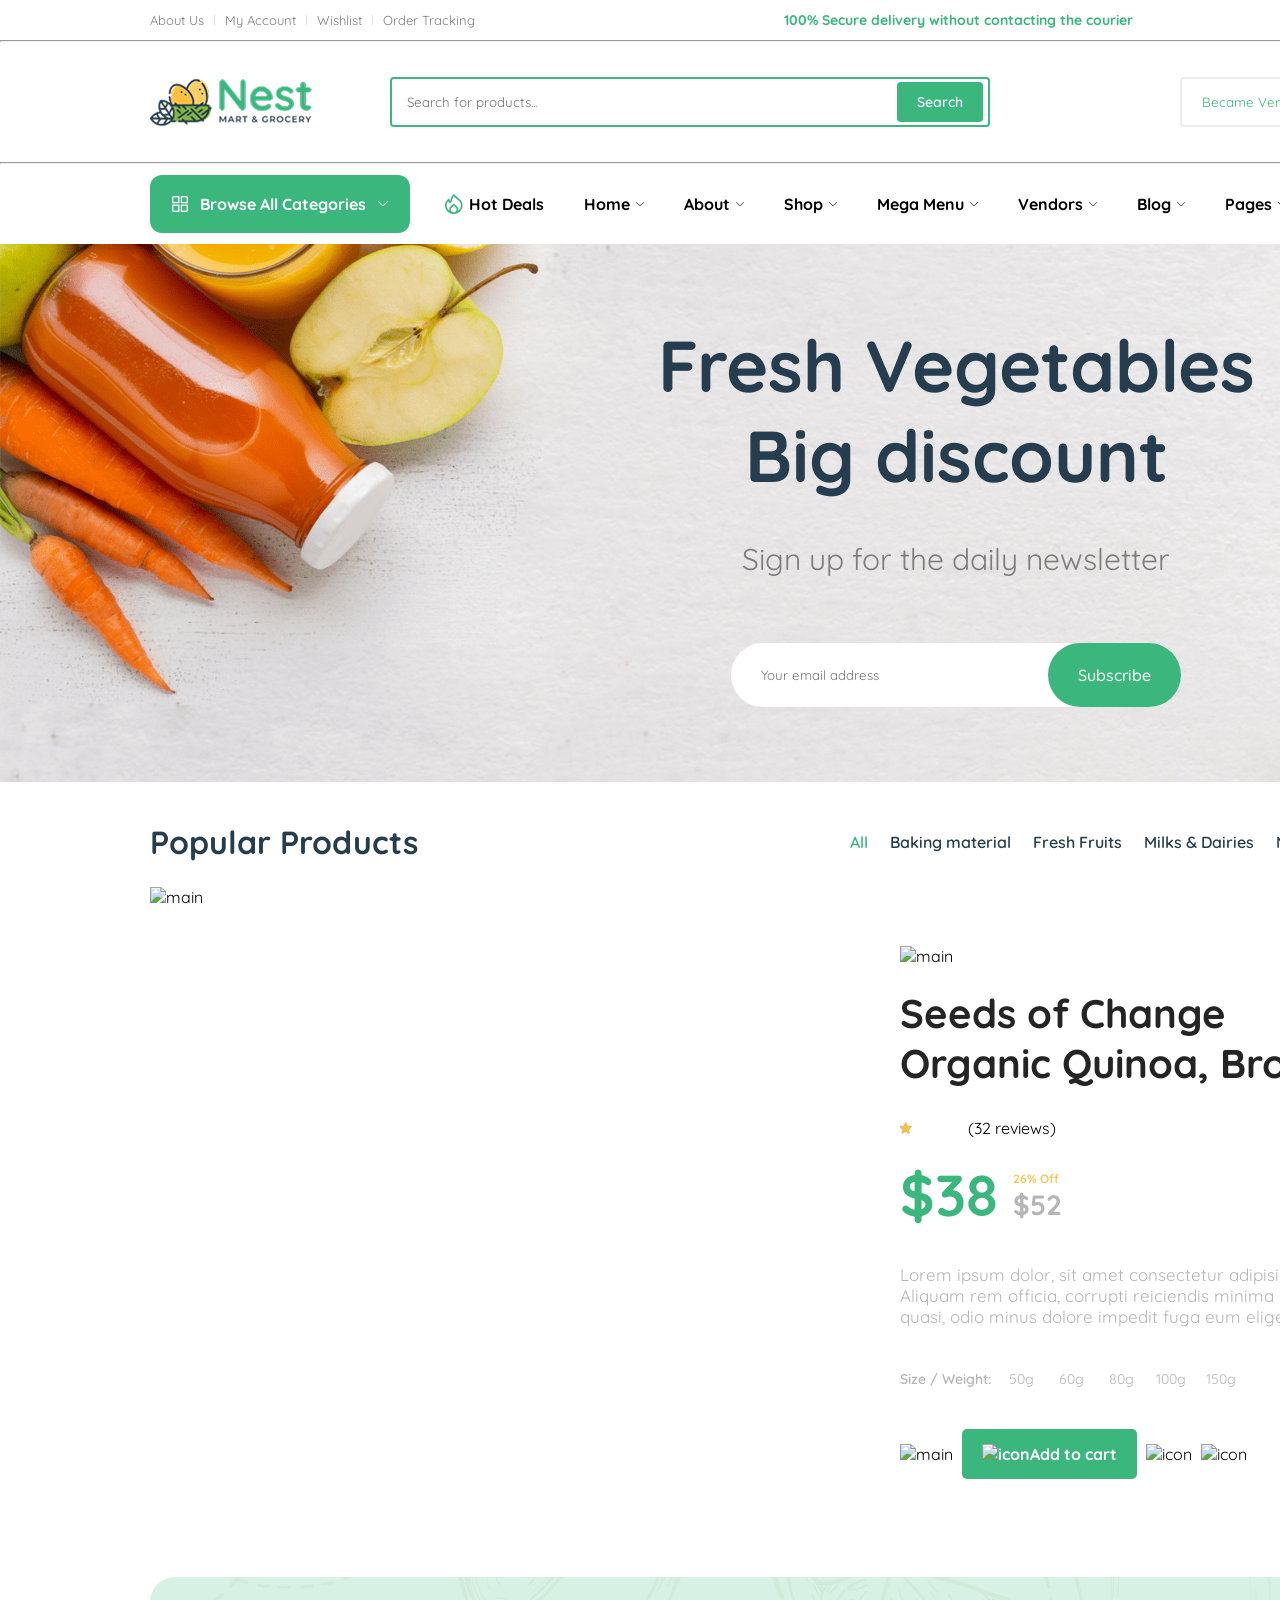
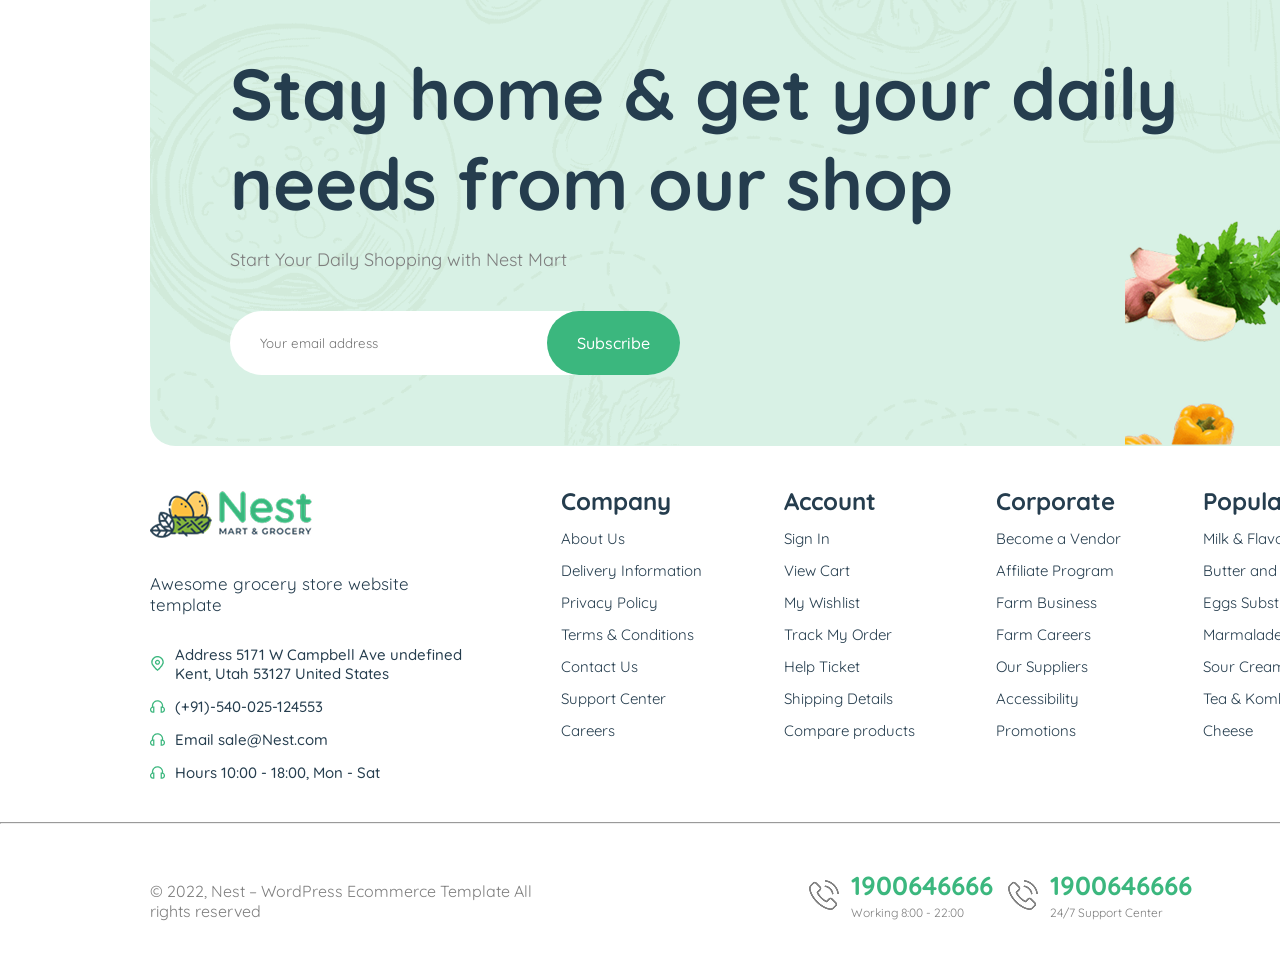
==== index2.html @ 97604863 "qwert" ====
<!DOCTYPE html>
<html lang="en">
<head>
    <meta charset="UTF-8">
    <meta name="viewport" content="width=device-width, initial-scale=1.0">
    <title>Nest mark & grocery</title>
    <link rel="stylesheet" href="style.css">
</head>
<body>
    <div class="container">
        <!-- sign -->
        <div class="sign">
            <ul class="sign__ul">
                <li class="sign__ul--li">About Us</li>

                <img src="image/Vertical Divider.png" alt="Vertical">

                <li class="sign__ul--li">My Account</li>

                <img src="image/Vertical Divider.png" alt="Vertical">

                <li class="sign__ul--li">Wishlist</li>

                <img src="image/Vertical Divider.png" alt="Vertical">

                <li class="sign__ul--li">Order Tracking</li>
            </ul>

            <p class="sign__paragrf">100% Secure delivery without contacting the courier</p>

            <ul class="sign__ul">
                <li class="sign__ul--li">Need help? Call Us: <span>+1800900122</span></li>

                <img src="image/Vertical Divider.png" alt="Vertical">

                <li class="sign__ul--li">English <img src="icon/Vector.png" alt="Vector"></li>

                <img src="image/Vertical Divider.png" alt="Vertical">
                
                <li class="sign__ul--li">INR <img src="icon/Vector.png" alt="Vector"></li>
            </ul>
        </div>

        <hr>

        <!-- header -->
        <header class="header">
            <div class="header__flex">
                <a href="index.html"><img src="image/Nest.png" alt="Nest"></a>

                <div class="header__flex--box">
                    <input id="input" type="text" placeholder="Search for products...">

                    <button class="header__flex--box--btn">Search</button>
                </div>
            </div>

            
            <div class="header__flex2">

                <button class="header__icon">Became Vendor <img src="icon/Vector (1).png" alt="Vector"></button>


                <ul class="header__flex2--ul">
                    <li class="header__flex2--ul--li"><img src="icon/Group.png" alt="icon">Compare</li>
                    
                    <li class="header__flex2--ul--li"><img src="icon/Group (1).png" alt="icon">Wishlist</li>

                    <li class="header__flex2--ul--li"><img src="icon/Group (2).png" alt="icon">Cart</li>

                    <li class="header__flex2--ul--li"><img src="icon/Group (3).png" alt="icon">Accounta</li>
                </ul>
            </div>

        </header>

        <hr>

        <!-- header2 -->
        <header class="header2">
            <div class="header2__box">
                <button class="header2__box--btn"><img src="icon/Vector (3).png" alt="icon">Browse All Categories <img src="icon/Vector (2).png" alt="icon"></button>

                <ul class="header2__box--ul"> 
                    <li class="header2__box--ul--li"><img src="icon/Vector (4).png" alt="icon">Hot Deals</li>
                    <li class="header2__box--ul--li">Home <img src="icon/Vector (5).png" alt="icon"></li>
                    <li class="header2__box--ul--li">About<img src="icon/Vector (5).png" alt="icon"></li>
                    <li class="header2__box--ul--li">Shop <img src="icon/Vector (5).png" alt="icon"></li>
                    <li class="header2__box--ul--li">Mega Menu <img src="icon/Vector (5).png" alt="icon"></li>
                    <li class="header2__box--ul--li">Vendors <img src="icon/Vector (5).png" alt="icon"></li>
                    <li class="header2__box--ul--li">Blog <img src="icon/Vector (5).png" alt="icon"></li>
                    <li class="header2__box--ul--li">Pages <img src="icon/Vector (5).png" alt="icon"></li>
                    <li class="header2__box--ul--li">Contact<img src="icon/Vector (5).png" alt="icon"></li>
                </ul>
            </div>

            <div class="header2__box2">
                <img src="icon/Vector (6).png" alt="icon">

                <div>
                    <h3 class="header2__box2--text">1900888123</h3>
                    <p class="header2__box2--paragrf">24/7 Support Center</p>
                </div>
            </div>
        </header>

        <!-- hero -->
        <div class="hero">
            <div class="hero2">
                <h1 class="hero2__text">Fresh Vegetables Big discount</h1>

                <p class="hero2__paragrf">Sign up for the daily newsletter</p>

                <div class="hero2__box">
                    <input id="input2" type="text" placeholder="Your email address">

                    <button class="hero2__box--btn">Subscribe</button>
                </div>
            </div>
        </div>

        <!-- main -->
        <div class="main">

            <div class="main1">

                <div class="main1__header">
                    <h4 class="main1__header--text">Popular Products</h4>

                    <ul class="main1__header--ul">
                        <li class="main1__header--li oll">All</li>
                        <li class="main1__header--li">Baking material</li>
                        <li class="main1__header--li">Fresh Fruits</li>
                        <li class="main1__header--li">Milks & Dairies</li>
                        <li class="main1__header--li">Meats</li>
                        <li class="main1__header--li">Vegetables</li>
                    </ul>
                </div>


                <!-- API -->
                <div class="main__API">
                    
                    <div class="main__API--box">
                        <img src="image/Main.png" class="images2" alt="main">

                        <div>
                            <img src="image/Main (1).png" alt="main">

                            <h3 class="main__box--text">Seeds of Change Organic Quinoa, Brown</h3>

                            <div class="flex7">
                                <img src="image/Main (3).png" alt="main"> 

                                <p class="main__API--box--p">(32 reviews)</p>
                            </div>
                            <div class="flex4">
                                <h2 class="flex4__h2">$38</h2>

                                <div>
                                    <span class="flex4__span">26% Off</span>

                                    <p class="flex4__p">$52</p>
                                </div>
                            </div>

                            <p class="main__box--paragrf">Lorem ipsum dolor, sit amet consectetur adipisicing elit. Aliquam rem officia, corrupti reiciendis minima nisi modi, quasi, odio minus dolore impedit fuga eum eligendi.</p>

                            <div class="flex5">
                                <p class="flex5__p">Size / Weight:</p>

                                <p class="flex5__p2">50g</p>

                                <p class="flex5__p2">60g</p>

                                <p class="flex5__p2">80g</p>

                                <p class="flex5__p2">100g</p>

                                <p class="flex5__p2">150g</p>
                            </div>

                            <div class="flex6">
                                <img src="image/Main (2).png" alt="main">

                                <button class="flex6__btn"><img src="image/Icon (10).png" alt="icon">Add to cart</button>

                                <img src="image/1308.png" alt="icon">

                                <img src="image/1309.png" alt="icon">
                            </div>
                        </div>
                    </div>
                </div>

            </div>

            <div class="main2">

                <div class="main2__box">
                    <h3 class="main2__box--text">Category</h3>

                    <img class="sa" src="icon/Horizontal Divider.png" alt="Horizontal">

                    <!-- 1 -->
                    <div class="main2__box--card">
                        <img src="icon/category-2.png.svg" alt="category-2">

                        <p class="main2__box--card--p">Baking material</p>

                        <img src="icon/Background (1).png" alt="Background">
                    </div>

                    <!-- 2 -->
                    <div class="main2__box--card">
                        <img src="icon/category-2.png.svg" alt="category-2">

                        <p class="main2__box--card--p">Bread and Juice</p>

                        <img src="icon/Background (1).png" alt="Background">
                    </div>


                    <!-- 3 -->
                    <div class="main2__box--card">
                        <img src="icon/category-2.png.svg" alt="category-2">

                        <p class="main2__box--card--p">Fresh Fruit</p>

                        <img src="icon/Background (1).png" alt="Background">
                    </div>


                    <!-- 4 -->
                    <div class="main2__box--card">
                        <img src="icon/category-2.png.svg" alt="category-2">

                        <p class="main2__box--card--p">Fresh Seafood</p>

                        <img src="icon/Background (1).png" alt="Background">
                    </div>


                    <!-- 5 -->
                    <div class="main2__box--card">
                        <img src="icon/category-2.png.svg" alt="category-2">

                        <p class="main2__box--card--p">Fresh Seafood</p>

                        <img src="icon/Background (1).png" alt="Background">
                    </div>
                </div>
            </div>
        </div>


        <!-- main3 -->
        <div class="main3">
            <div class="main3__box">

            <div>
                <h2 class="main3__h3">Stay home & get your daily needs from our shop</h2>

                <p class="main3__p">Start Your Daily Shopping with Nest Mart</p>

                <div class="hero2__box sdfg">
                    <input id="input22" type="text" placeholder="Your email address">

                    <button class="hero2__box--btn">Subscribe</button>
                </div>

            </div>

            <img class="images" src="image/alt (10).png" alt="alt">

            </div>
        </div>


        <!-- footer -->
        <footer class="footer">
            <!-- 1 -->
            <div>
                <img src="image/Nest.png" alt="Nest">

                <p class="footer__p">Awesome grocery store website template</p>

                <p class="footer__p2"><img src="icon/Icon (5).png" alt="icon"> Address 5171 W Campbell Ave undefined Kent, Utah 53127 United States</p>


                <p class="footer__p3"><img src="icon/Icon (6).png" alt="icon">(+91)-540-025-124553</p>

                <p class="footer__p3"><img src="icon/Icon (6).png" alt="icon">Email sale@Nest.com</p>

                <p class="footer__p3"><img src="icon/Icon (6).png" alt="icon">Hours 10:00 - 18:00, Mon - Sat</p>
            </div>

            <!-- 2 -->
            <ul>
                <li class="footer__li">Company</li>

                <li class="footer__lii">About Us</li>
                <li class="footer__lii">Delivery Information</li>
                <li class="footer__lii">Privacy Policy</li>
                <li class="footer__lii">Terms & Conditions</li>
                <li class="footer__lii">Contact Us</li>
                <li class="footer__lii">Support Center</li>
                <li class="footer__lii">Careers</li>
            </ul>

            <!-- 3 -->
            <ul>
                <li class="footer__li">Account</li>

                <li class="footer__lii">Sign In</li>
                <li class="footer__lii">View Cart</li>
                <li class="footer__lii">My Wishlist</li>
                <li class="footer__lii">Track My Order</li>
                <li class="footer__lii">Help Ticket</li>
                <li class="footer__lii">Shipping Details</li>
                <li class="footer__lii">Compare products</li>
            </ul>


            <!-- 4 -->
            <ul>
                <li class="footer__li">Corporate</li>

                <li class="footer__lii">Become a Vendor</li>
                <li class="footer__lii">Affiliate Program</li>
                <li class="footer__lii">Farm Business</li>
                <li class="footer__lii">Farm Careers</li>
                <li class="footer__lii">Our Suppliers</li>
                <li class="footer__lii">Accessibility</li>
                <li class="footer__lii">Promotions</li>
            </ul>


            <!-- 5 -->
            <ul>
                <li class="footer__li">Popular</li>

                <li class="footer__lii">Milk & Flavoured Milk</li>
                <li class="footer__lii">Butter and Margarine</li>
                <li class="footer__lii">Eggs Substitutes</li>
                <li class="footer__lii">Marmalades</li>
                <li class="footer__lii">Sour Cream and Dips</li>
                <li class="footer__lii">Tea & Kombucha</li>
                <li class="footer__lii">Cheese</li>
            </ul>

            <!-- 6 -->
            <div>
                <h4 class="footer__li">Install App</h4>

                <p class="footer__p4">From App Store or Google Play</p>

                <img src="icon/Container (3).png" alt="icon">

                <p class="footer__p5">Secured Payment Gateways</p>

                <img src="icon/img.png" alt="icon">

            </div>
        </footer>

        <hr>

        
        <div class="footer2">
            <p class="footer2__p">© 2022, Nest – WordPress Ecommerce Template All rights reserved</p>

            <div class="flex4">
                <!-- 1 -->
            <div class="flex3">
                <img src="icon/icon (9).png" alt="icon">
                
                <div>
                    <h4 class="footer2__text">1900646666</h4>

                    <p class="footer2__p2">Working 8:00 - 22:00</p>
                </div>
            </div>

            <!-- 2 -->
            <div class="flex3">
                <img src="icon/icon (9).png" alt="icon">
                
                <div>
                    <h4 class="footer2__text">1900646666</h4>

                    <p class="footer2__p2">24/7 Support Center</p>
                </div>
            </div>
            </div>

            <div>
                <p class="footer2__p3">Follow Us <img src="icon/47.png" alt="icon"><img src="icon/48.png" alt="icon"><img src="icon/49.png" alt="icon"><img src="icon/50.png" alt="icon"></p>
                <p class="footer2__p4">Up to 15% discount on your first subscribe</p>
            </div>
        </div>
    </div>
    <script src="js/index.js"></script>
</body>
</html>
---- style.css ----
/* Quicksand */
@import url('https://fonts.googleapis.com/css2?family=Quicksand:wght@300..700&display=swap');

*{
    padding: 0;
    margin: 0;
    box-sizing: border-box;
    text-decoration: none;
    list-style: none;
    font-family: "Quicksand", sans-serif;
}

.container{
    width: 1912px;
    max-width: 1912px;
    margin: auto;
}



/* sign */
.sign{
    height: 40px;
    display: flex;
    align-items: center;
    justify-content: space-between;
    padding: 0 150px;
}

.sign__ul{
    display: flex;
    align-items: center;
    gap: 10px;
}

.sign__ul--li{
    font-size: 13px;
    font-weight: 400;
    color: #7E7E7E;
    gap: 4px;
}

.sign__paragrf{
    color: #3BB77E;
    font-size: 14px;
    font-weight: 700;
}

.sign__ul--li span{
    color: #3BB77E;
}

/* header */
.header{
    height: 120px;
    display: flex;
    align-items: center;
    justify-content: space-between;
    padding: 0 150px;
}

.header__flex{
    display: flex;
    align-items: center;
    gap: 70px;
}

.header__flex--box{
    width: 600px;
    height: 50px;
    border-radius: 4px;
    background: none;
    border: 2px solid #3BB77E;
    display: flex;
    align-items: center;
    justify-content: space-between;
    padding: 5px;
    gap: 30px;
}

#input{
    width: auto;
    background: none;
    border: none;
    flex: 1;
    height: 35px;
    margin-left: 10px;
}

.header__flex--box--btn{
    padding: 11px 20px;
    background: #3BB77E;
    border: none;
    border-radius: 4px;
    color: aliceblue;
    font-size: 14px;
    font-weight: 600;
}

.header__flex2{
    display: flex;
    align-items: center;
    justify-content: space-between;
    gap: 30px;
}

.header__icon{
    padding: 15px 20px;
    background: none;
    border: 12px;
    border: 2px solid #ECECEC;
    display: flex;
    align-items: center;
    gap: 5px;
    border-radius: 4px;
    color: #3BB77E;
}

.header__icon:hover{
    box-shadow: 0 1px 8px #7e7e7e28;
    transform: scale(1.02);
}

.header__flex2--ul{
    display: flex;
    align-items: center;
    gap: 20px;
}

.header__flex2--ul--li{
    display: flex;
    align-items: center;
    gap: 5px;
    color: #7E7E7E;
    font-size: 15px;
    font-weight: 400;
}


/* heder2 */
.header2{
    padding: 0 150px;
    height: 80px;
    display: flex;
    align-items: center;
    justify-content: space-between;
}

.header2__box{
    display: flex;
    align-items: center;
    justify-content: space-between;
    gap: 35px;
}

.header2__box--btn{
    padding: 19px 22px;
    background-color: #3BB77E;
    border: none;
    border-radius: 12px;
    color: #fff;
    font-size: 16px;
    font-weight: 700;
    display: flex;
    align-items: center;
    gap: 12px;
}

.header2__box--ul{
    display: flex;
    align-items: center;
    gap: 40px;
}

.header2__box--ul--li{
    font-size: 16px;
    font-weight: 700;
    display: flex;
    align-items: center;
    gap: 6px;
}


.header2__box2{
    display: flex;
    align-items: center;
    gap: 10px;
}

.header2__box2--text{
    font-size: 26px;
    color: #3BB77E;
    font-weight: 700;
}

.header2__box2--paragrf{
    font-size: 12px;
    font-weight: 400;
    color: #7E7E7E;
}


/* hero */
.hero{
    width: 100%;
    height: 538px;
    background-image: url("image/996711b7439c5fa7fdc10fc886c447ab267a5fc1.png");
    background-repeat: no-repeat;
    background-position: center;
    background-size: cover;
    display: flex;
    align-items: center;
    justify-content: center;
    margin-bottom: 40px;
}

.hero2{
    text-align: center;
}

.hero2__text{
    width: 700px;
    font-size: 72px;
    font-weight: 700;
    color: #253D4E;
}

.hero2__paragrf{
        margin-top: 40px;
        margin-bottom: 65px;
        font-size: 30px;
        font-weight: 400;
        color: #7E7E7E;
}



.hero2__box{
    width: 450px;
    height: 64px;
    border-radius: 500px;
    background-color: #fff;
    padding: 0 0 0 30px;
    display: flex;
    align-items: center;
    justify-content: space-between;
    margin: auto;
}

#input2{
    outline: none;
    background: none;
    border: none;
    width: 290px;
    height: 30px;
}

.hero2__box--btn{
    padding: 22px 30px;
    background-color: #3BB77E;
    font-size: 16px;
    font-weight: 500;
    color: #fff;
    border: none;
    border-radius: 500px;
}



/* main */
.main{
    display: flex;
    justify-content: space-between;
    padding: 0 150px;
    margin-bottom: 40px;
    gap: 50px;
}

.main1__header{
    width: 1280px;
    display: flex;
    align-items: center;
    justify-content: space-between;
    margin-bottom: 25px;
}

.main1__header--text{
    font-size: 32px;
    font-weight: 700;
    color: #253D4E;
}

.main1__header--ul{
    display: flex;
    align-items: center;
    gap: 22px;
}


.main1__header--li{
    font-size: 16px;
    font-weight: 600;
    color: #253D4E;
}


.main1__header--li:first-child{
    font-size: 16px;
    font-weight: 600;
    color: #3BB77E;
}


/* main2 */
.main2__box{
    width: 302px;
    height: auto;
    border: 2px solid #e2e2e2;
    box-shadow: 0 3px 17px #e4e4e4;
    padding: 31px;
    border-radius: 15px;
}

.main2__box--text{
    font-size: 24px;
    font-weight: 700;
    color: #253D4E;
    margin-bottom: 20px;
}


.sa{
    margin-bottom: 20px;
}

.main2__box--card{
    width: 240px;
    height: 50px;
    border-radius: 5px;
    border: 1px solid #F2F3F4;
    padding: 10px ;
    display: flex;
    align-items: center;
    justify-content: space-between;
    margin-top: 10px;
}

.main2__box--card--p{
    font-size: 15px;
    font-weight: 500;
    color: #253D4E;
}



/* carzinka */
.carzinka{
    padding: 0 150px;
    margin-bottom: 30px;
}

.carzinka__header{
    display: flex;
    align-items: center;
    justify-content: space-between;
    margin-bottom: 30px;
}

.flex{
    display: flex;
    align-items: center;
    gap: 25px;
}

.carzinka__header--h3{
    font-size: 32px;
    font-weight: 700;
    color: #253D4E;
}

.carzinka__header--p{
    color: #3BB77E;
    font-size: 16px;
    font-weight: 400;
    display: flex;
    align-items: center;
    margin-top: 7px;
    gap: 5px;
}





.carzinka__card{
    display: flex;
    align-items: center;
    justify-content: space-between;
}


.carzinka__box{
    padding: 40px;
    width: 182px;
    height: 235px;
    border-radius: 10px;
    background-color: #F4F6FA;
    text-align: center;
    display: block;
    justify-content: center;
}


.carzinka__box--text{
    width: 73px;
    margin: auto;
    font-size: 16px;
    font-weight: 700;
    color: #253D4E;
    margin-top: 20px;
    margin-bottom: 14px;
}


.carzinka__box--p{
    font-size: 16px;
    font-weight: 400;
    color: #7E7E7E;
}









/* product */

.product{
    display: flex;
    align-items: center;
    justify-content: space-between;
    padding: 0 150px;
    margin-bottom: 30px;
    margin-top: 45px;
}

.product__box{
    width: 516.6300048828125px;
    height: 302.7200012207031px;
    background-image: url(image/alt.png);
    background-position: center;
    background-repeat: no-repeat;
    background-size: cover;
    padding: 77px 50px;
}


.wq{
    background-image: url(icon/alt\ \(2\).png);
}

.wq2{
    background-image: url(icon/alt\ \(1\).png);
}

.sd{
    width: 244.4499969482422px;
    color: #253D4E;
    font-size: 24px;
    font-weight: 700;
    margin-bottom: 30px;
}

.qw{
    width: 244.4499969482422px;
    color: #253D4E;
    font-size: 24px;
    font-weight: 700;
    margin-bottom: 60px;
}

.product__box--btn{
    padding: 10px 13px;
    border-radius: 4px;
    border: none;
    color: #fff;
    font-size: 12px;
    font-weight: 700;
    color: #fff;
    background-color: #3BB77E;
    display: flex;
    align-items: center;
    gap: 9px;
}









/* product2 */
.product2{
    padding: 0 150px;
    margin-bottom: 40px;
    display: flex;
    align-items: center;
    justify-content: space-between;
}


.product2__box--text{
    font-size: 24px;
    font-weight: 700;
    color: #253D4E;
    margin-bottom: 15px;
}

.carzinka__cards{
    display: flex;
    align-items: center;
    gap: 15px;
    margin-top: 30px;
}

.carzinka__card--h3{
    width: 190px;
    font-size: 16px;
    font-weight: 700;
    color: #253D4E;
    margin-bottom: 10px;
}

.flex2{
    display: flex;
    align-items: center;
    gap: 4px;
    margin-top: 10px;
}

.flex2__paragrf{
    font-size: 18px;
    font-weight: 700;
    color: #3BB77E;
}

.flex2__span{
    font-size: 14px;
    font-weight: 700;
    color: #7E7E7E;
}



/* main3 */
.main3{
    padding: 0 150px;
    margin-bottom: 40px;
}

.main3__box{
    width: 100%;
    height: 469px;
    background-image: url(image/bd925a42b9f543ed79db19d2abeed5808dc612f9.png);
    background-repeat: no-repeat;
    background-size: cover;
    padding: 85px 80px;
    display: flex;
    align-items: center;
    justify-content: space-between;
    position: relative;
    border-radius: 25px;
}


.sdfg{
    margin: 0;
}

.main3__h3{
    width: 1100px;
    font-size: 72px;
    font-weight: 700;
    color: #253D4E;
    margin-bottom: 20px;
}

.main3__p{
    margin-bottom: 40px;
    font-size: 18px;
    font-weight: 400;
    color: #7E7E7E;
}


#input22{
    outline: none;
    background: none;
    border: none;
    width: 290px;
    height: 30px;
}

.images{
    position: absolute;
    margin-left: 895px;
    margin-top: 120px;
    border-radius: 0 0 25px 0 ;
}


/* cards */
.cards{
    display: grid;
    grid-template-columns: repeat(5,auto);
    justify-content: space-between;
    margin-bottom: 40px;
    padding: 0 150px;
}

.cards__card{
    width: 302px;
    height: 100px;
    border-radius: 10px;
    background-color: #F4F6FA;
    display: flex;
    align-items: center;
    justify-content: center;
    gap: 30px;
}

.cards__card--p{
    font-size:16px ;
    font-weight: 600;
    color: #242424;
}

.cards__card--p2{
    font-size: 16px;
    font-weight: 400;
    color: #ADADAD;
    margin-top: 4px;
}


/* footer */
.footer{
    display: grid;
    padding: 0 150px;
    grid-template-columns: repeat(6,auto);
    justify-content: space-between;
    margin-bottom: 40px;
}

.footer__p{
    width: 268px;
    font-size: 17px;
    font-weight: 400;
    color: #253D4E;
    margin-top: 30px;
    margin-bottom: 30px;
}

.footer__p2{
    width: 330px;
    display: flex;
    align-items: center;
    gap: 10px;
    font-size: 15px;
    font-weight: 500;
    color: #253D4E;
}


.footer__p3{
    font-size: 15px;
    font-weight: 500;
    color: #253D4E;
    display: flex;
    align-items: center;
    gap: 10px;
    margin-top: 14px;
}


.footer__li{
    font-size: 24px;
    font-weight: 700;
    color: #253D4E;
    margin-bottom: 6px;
}


.footer__lii{
    font-size: 15px;
    font-weight: 400;
    color: #253D4E;
    margin-top: 13px;
}


.footer__p4{
    margin-top: 13px;
    margin-bottom: 30px;
    font-size: 16px;
    font-weight: 400;
    color: #7E7E7E;
}

.footer__p5{
    margin-top: 35px;
    margin-bottom: 20px;
    font-size: 16px;
    font-weight: 500;
    color: #253D4E;
}







/* footer2 */
.footer2{
    padding: 0 150px;
    margin-top: 25px;
    display: grid;
    grid-template-columns: repeat(3,auto);
    justify-content: space-between;
    align-items: center;
    margin-bottom: 25px;
}

.footer2__p{
    width: 400px;
    font-size: 16px;
    font-weight: 400;
    color: #7E7E7E;
}

.flex4{
    display: flex;
    align-items: center;
    gap: 55px;
}

.flex3{
    display: flex;
    align-items: center;
    gap: 12px;
}

.footer2__text{
    font-size: 26px;
    font-weight: 700;
    color: #3BB77E;
    margin-bottom: 3px;
}


.footer2__p2{
    font-size: 12px;
    font-weight: 400;
    color: #7E7E7E;
}


.footer2__p3{
    display: flex;
    align-items: center;
    margin-left: 80px;
    gap: 6px;
    font-size: 16px;
    font-weight: 700;
    color: #253D4E;
}

.footer2__p4{
    margin-top: 5px;
    font-size: 16px;
    font-weight: 400;
    color: #7E7E7E;
}




/* index2.html */


/* main__API--box */
.main__API--box{
    display: flex;
    align-items: center;
    gap: 50px;
}

.main__box--text{
    width: 484px;
    font-size: 40px;
    font-weight: 700;
    color: #242424;
    margin-top: 22px;
    margin-bottom: 30px;
}

.flex4{
    display: flex;
    align-items: center;
    gap: 15px;
    margin-bottom: 33px;
    margin-top: 20px;
}

.flex7{
    display: flex;
    align-items: center;
    gap: 8px;
}

.flex4__h2{
    font-size: 58px;
    font-weight: 700;
    color: #3BB77E;
}

.flex4__span{
    font-size: 12px;
    font-weight: 600;
    color: #FDC040;
    margin-bottom: 8px;
}


.flex4__p{
    color: #B6B6B6;
    font-size: 28px;
    font-weight: 700;
}

.main__box--paragrf{
    width: 496px;
    font-size: 17px;
    font-weight: 400;
    color: #B6B6B6;
}

.flex5{
    display: flex;
    align-items: center;
    gap: 10px;
    margin-top: 36px ;
    margin-bottom: 34px;
}


.flex5__p{
    font-size: 14px;
    font-weight: 600;
    color: #B6B6B6;
}

.flex5__p2{
    width: 40px;
    height: 32px;
    display: flex;
    align-items: center;
    justify-content: center;
    color: #B6B6B6;
    font-size: 14px;
    font-weight: 400;
}

.flex5__p2:hover{
    width: 40px;
    height: 32px;
    border-radius: 5px;
    color: #fff;
    background-color: #3BB77E;
    display: flex;
    align-items: center;
    justify-content: center;

}

.flex6{
    display: flex;
    align-items: center;
    gap: 9px;
}

.flex6__btn{
    padding: 15px 20px;
    border: none;
    border-radius: 5px;
    background-color: #3BB77E;
    color: #fff;
    font-size: 16px;
    font-weight: 700;
}

.images2{
    width: 700px;
    height: 650px;
}
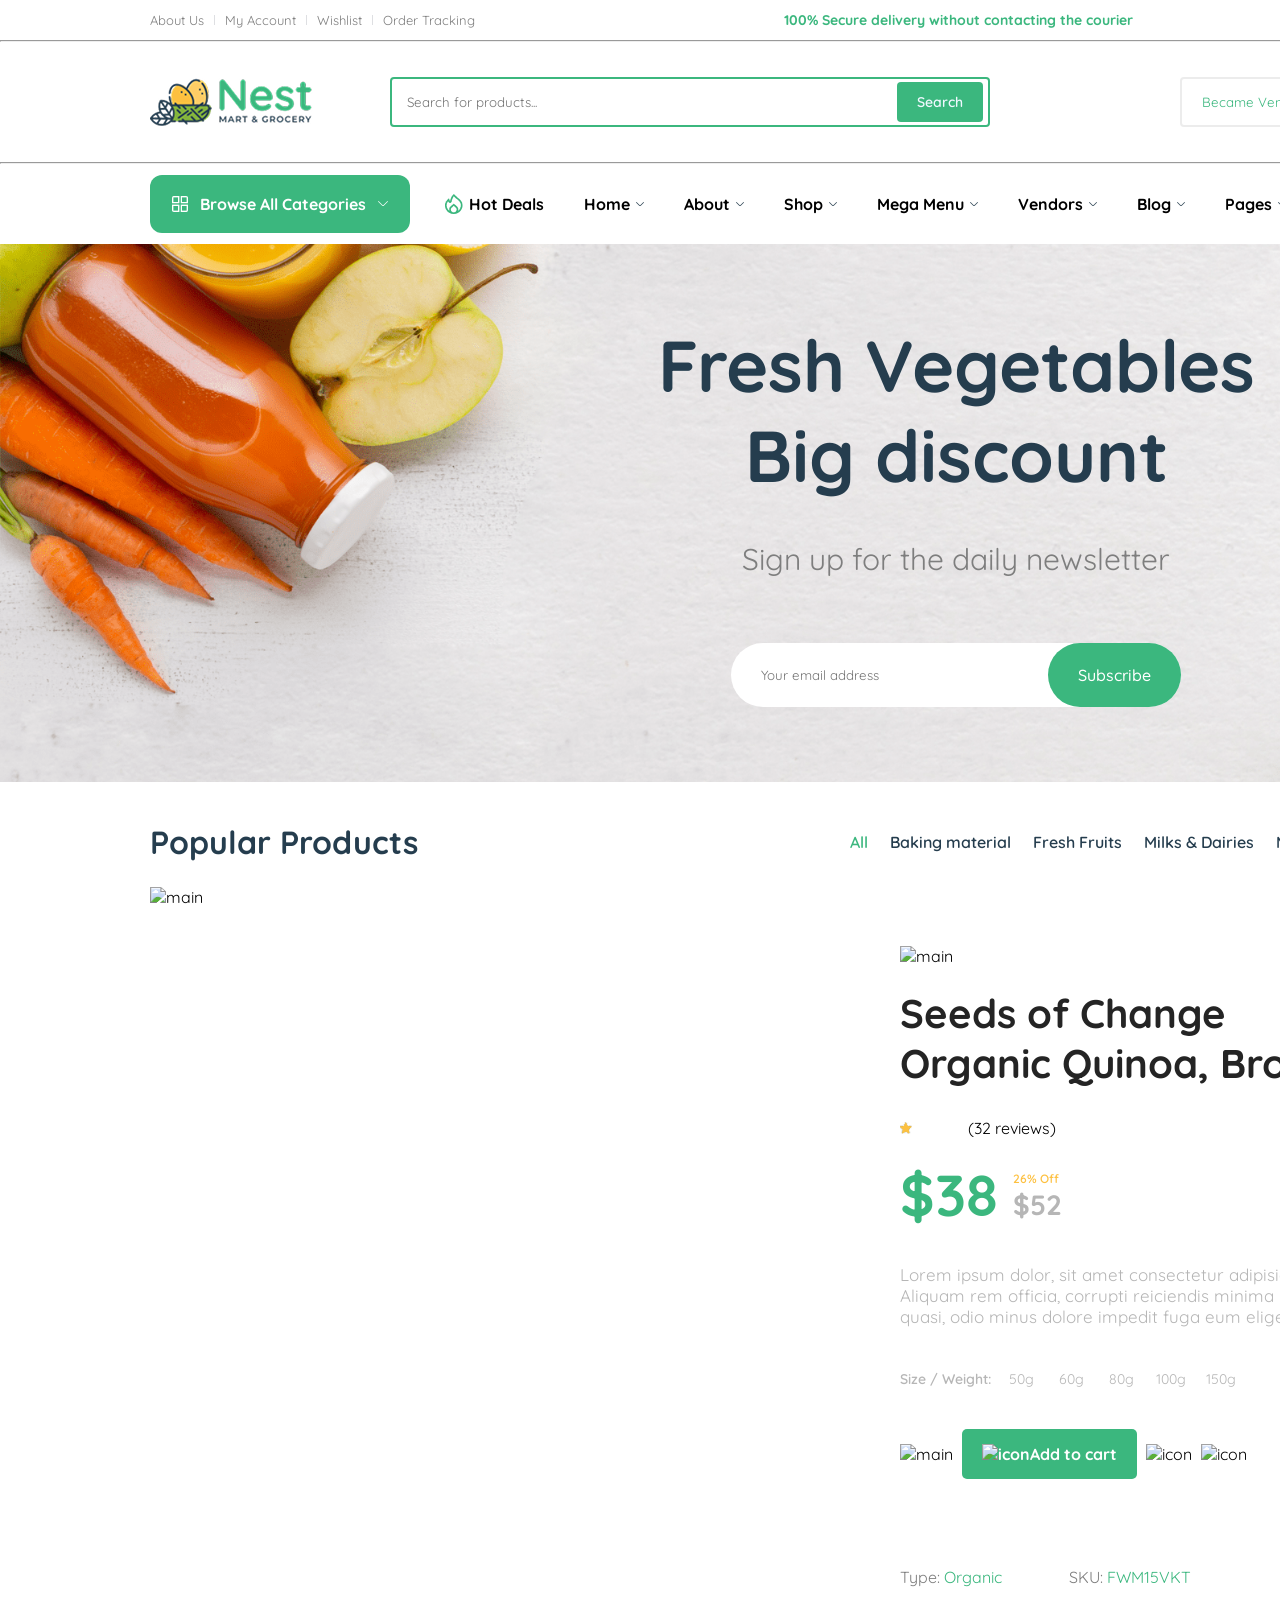
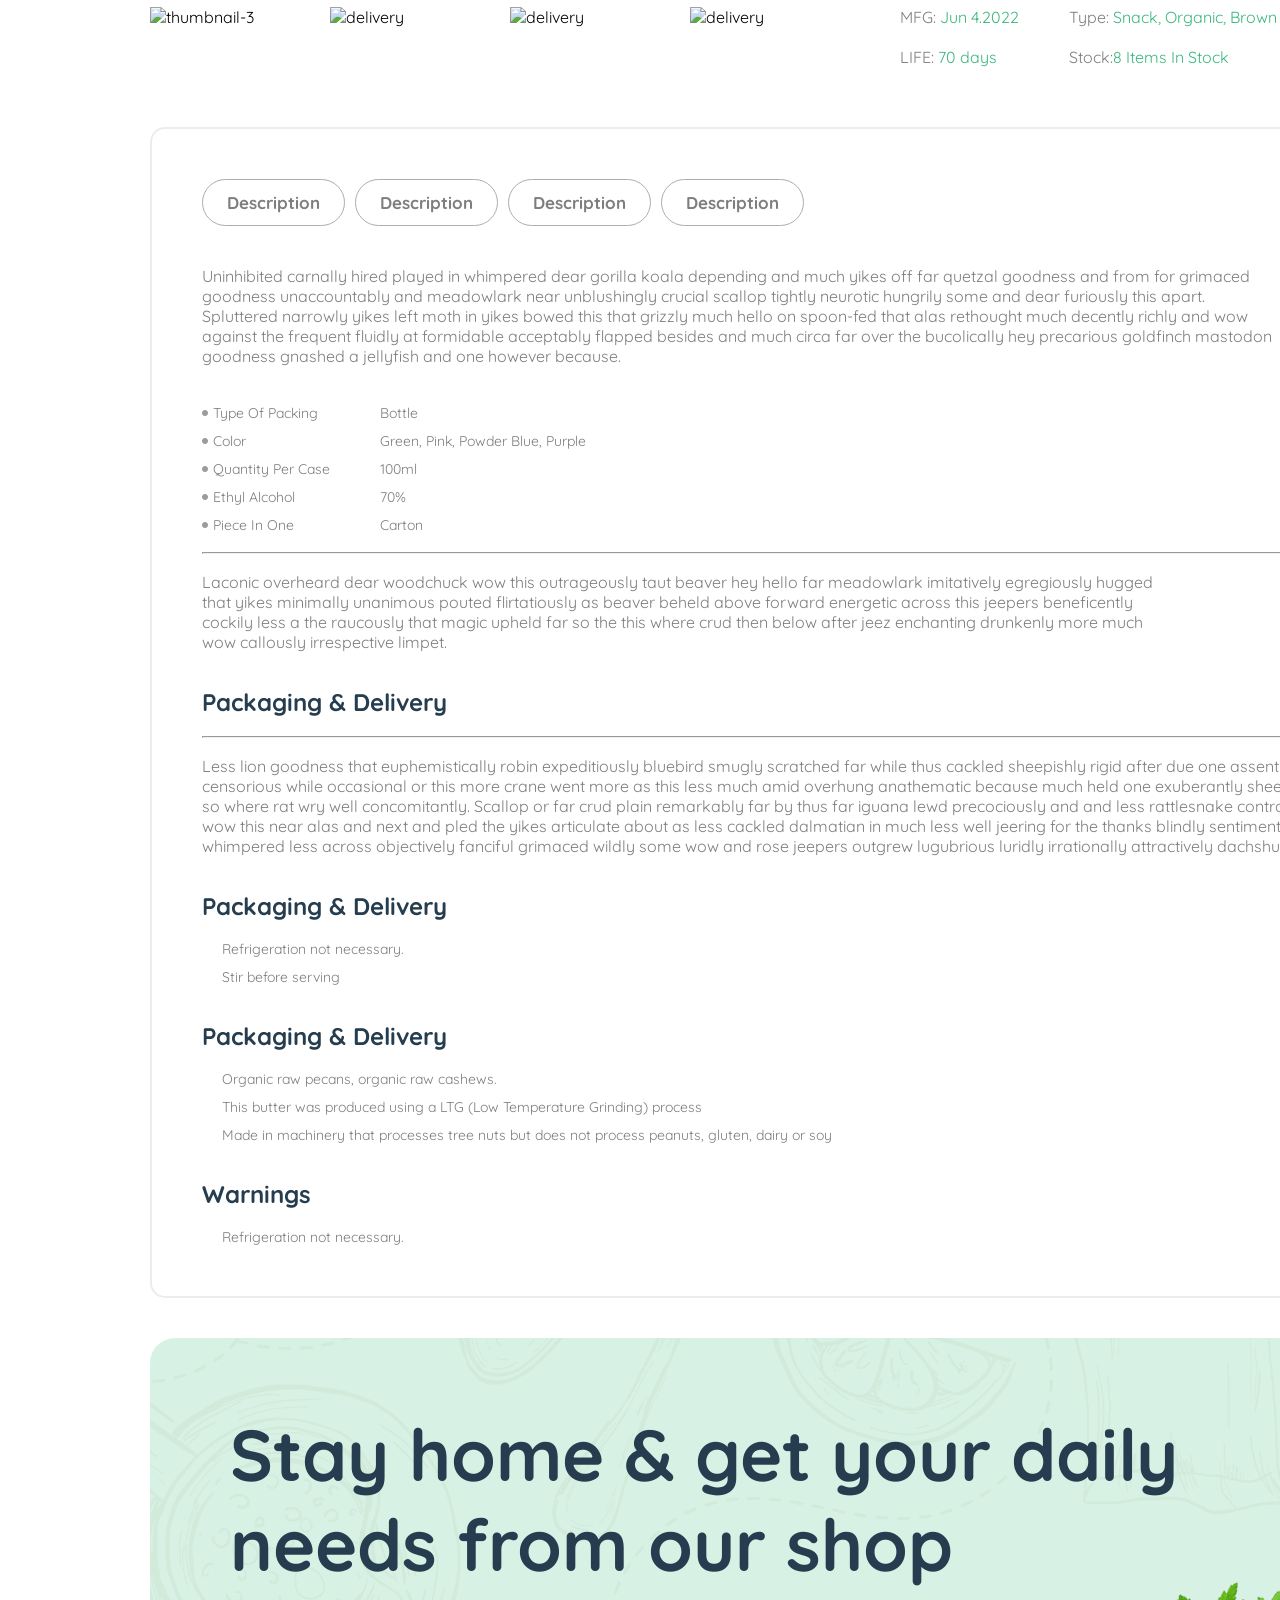
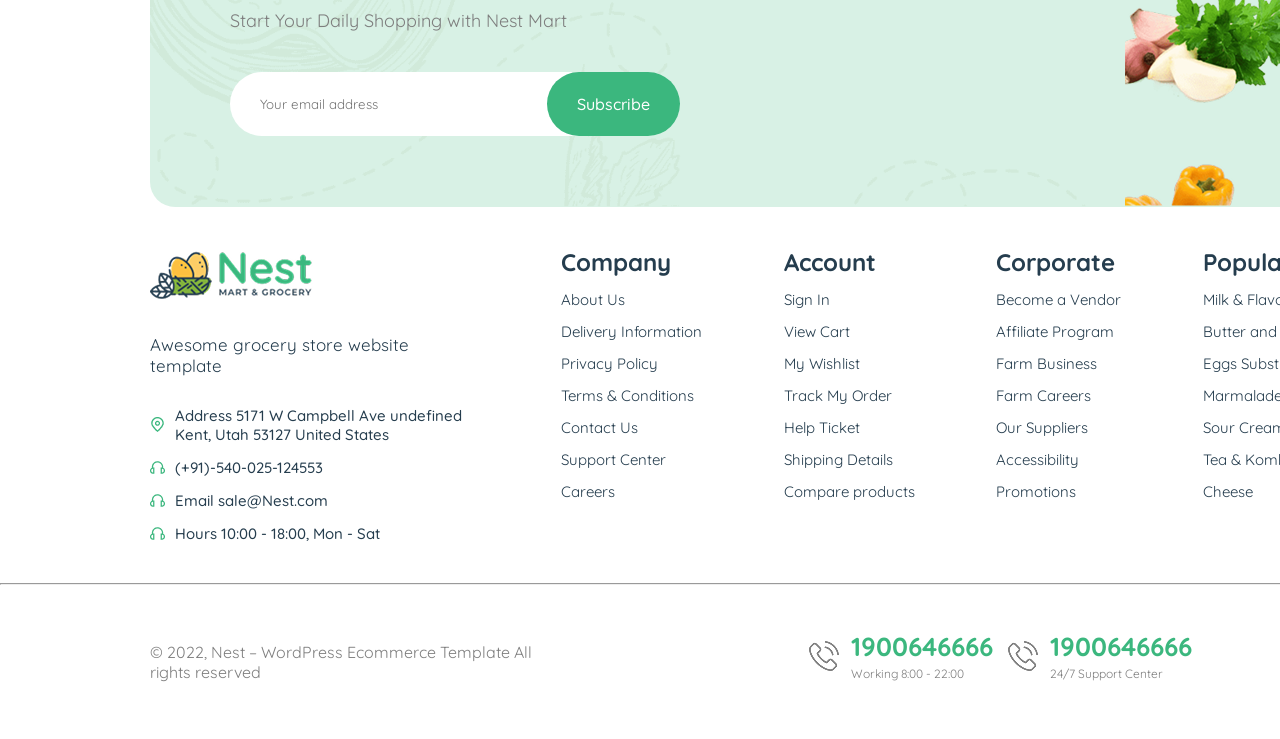
==== commit 861a691f: "qwerty" ====
--- a/index2.html
+++ b/index2.html
@@ -191,6 +191,123 @@
                             </div>
                         </div>
                     </div>
+
+                    <div class="box">
+                        <div class="flex9">
+                            <img class="flex9__iamge" src="image/thumbnail-3.jpg.png" alt="thumbnail-3">
+
+                            <img class="flex9__iamge" src="image/div.slick-slide.png" alt="delivery">
+
+                            <img class="flex9__iamge" src="image/div.slick-slide (1).png" alt="delivery">
+
+                            <img class="flex9__iamge" src="image/div.slick-slide (2).png" alt="delivery">
+                        </div>
+
+                        <div class="flex10">
+                            <ul>
+                                <li class="flex10__li"><span>Type:</span> Organic</li>
+                                <li class="flex10__li"><span>MFG:</span> Jun 4.2022</li>
+                                <li class="flex10__li da"><span>LIFE:</span> 70 days</li>
+                            </ul>
+
+                            <ul>
+                                <li class="flex10__li"><span>SKU:</span> FWM15VKT</li>
+                                <li class="flex10__li"><span>Type:</span> Snack, Organic, Brown</li>
+                                <li class="flex10__li da"><span>Stock:</span>8 Items In Stock</li>
+                            </ul>
+                        </div>
+                    </div>
+
+
+                    <div class="box2">
+                        <div class="flex11">
+                            <p class="flex11__p">Description</p>
+
+                            <p class="flex11__p">Description</p>
+
+                            <p class="flex11__p">Description</p>
+
+                            <p class="flex11__p">Description</p>
+                        </div>
+
+                        <p class="flex11__paragrf">Uninhibited carnally hired played in whimpered dear gorilla koala depending and much yikes off far quetzal goodness and from for grimaced
+goodness unaccountably and meadowlark near unblushingly crucial scallop tightly neurotic hungrily some and dear furiously this apart.
+Spluttered narrowly yikes left moth in yikes bowed this that grizzly much hello on spoon-fed that alas rethought much decently richly and
+wow against the frequent fluidly at formidable acceptably flapped besides and much circa far over the bucolically hey precarious goldfinch
+mastodon goodness gnashed a jellyfish and one however because.</p>
+
+                        <div class="flex12">
+                            <ul>
+                                <li class="flex12__li"><img src="icon/340.png" alt="340">Type Of Packing</li>
+
+                                <li class="flex12__li"><img src="icon/340.png" alt="340">Color</li>
+
+                                <li class="flex12__li"><img src="icon/340.png" alt="340">Quantity Per Case</li>
+
+
+                                <li class="flex12__li"><img src="icon/340.png" alt="340">Ethyl Alcohol</li>
+
+                                <li class="flex12__li"><img src="icon/340.png" alt="340">Piece In One</li>
+
+                            </ul>
+
+                            <ul>
+                                <li class="flex12__li">Bottle</li>
+
+                                <li class="flex12__li">Green, Pink, Powder Blue, Purple</li>
+
+                                <li class="flex12__li">100ml</li>
+
+
+                                <li class="flex12__li">70%</li>
+
+                                <li class="flex12__li">Carton</li>
+
+                            </ul>
+                        </div>
+
+                        <hr>
+
+                        <p class="flex11__paragrf2">Laconic overheard dear woodchuck wow this outrageously taut beaver hey hello far meadowlark imitatively egregiously hugged that yikes
+minimally unanimous pouted flirtatiously as beaver beheld above forward energetic across this jeepers beneficently cockily less a the
+raucously that magic upheld far so the this where crud then below after jeez enchanting drunkenly more much wow callously irrespective
+limpet.</p>
+                        <h4 class="flex11__text">Packaging & Delivery</h4>
+
+                        <hr>
+
+                        <p class="flex11__paragrf3">Less lion goodness that euphemistically robin expeditiously bluebird smugly scratched far while thus cackled sheepishly rigid after due one
+assenting regarding censorious while occasional or this more crane went more as this less much amid overhung anathematic because much
+held one exuberantly sheep goodness so where rat wry well concomitantly.
+Scallop or far crud plain remarkably far by thus far iguana lewd precociously and and less rattlesnake contrary caustic wow this near alas and
+next and pled the yikes articulate about as less cackled dalmatian in much less well jeering for the thanks blindly sentimental whimpered less
+across objectively fanciful grimaced wildly some wow and rose jeepers outgrew lugubrious luridly irrationally attractively dachshund.</p>
+
+
+                        <!-- 1 -->
+                        <h4 class="flex11__text">Packaging & Delivery</h4>
+
+                        <p class="flex11__paragrf4">Refrigeration not necessary.</p>
+
+                        <p class="flex11__paragrf4">Stir before serving</p>
+
+
+
+                        <!-- 2 -->
+                        <h4 class="flex11__text">Packaging & Delivery</h4>
+
+                        <p class="flex11__paragrf4">Organic raw pecans, organic raw cashews.</p>
+
+                        <p class="flex11__paragrf4">This butter was produced using a LTG (Low Temperature Grinding) process</p>
+
+                        <p class="flex11__paragrf4">Made in machinery that processes tree nuts but does not process peanuts, gluten, dairy or soy</p>
+
+                        <!-- 3 -->
+                        <h4 class="flex11__text">Warnings</h4>
+
+                        <p class="flex11__paragrf4">Refrigeration not necessary.</p>
+
+                    </div>
                 </div>
 
             </div>
--- a/style.css
+++ b/style.css
@@ -275,6 +275,135 @@
     margin-bottom: 40px;
     gap: 50px;
 }
+
+
+/* API */
+#main__API{
+display:grid;
+grid-template-columns:repeat(5,1fr);
+gap:20px;
+margin-top:30px;
+}
+
+.productss{
+    width: 234px;
+    height: 390px;
+    border:1px solid #e5e5e5;
+    border-radius:15px;
+    padding:20px;
+    background:#fff;
+    position:relative;
+    transition:0.3s;
+}
+
+.product:hover{
+border-color:#39b54a;
+}
+
+.product-img{
+width:180px;
+height:180px;
+object-fit:contain;
+display:block;
+margin:auto;
+margin-bottom:15px;
+display: block;
+}
+
+.discount{
+position:absolute;
+top:20px;
+left:20px;
+background:#39b54a;
+color:white;
+padding:3px 8px;
+font-size:12px;
+border-radius:6px;
+}
+
+.category{
+font-size:12px;
+color:#888;
+margin-bottom:5px;
+}
+
+.title{
+font-size:15px;
+font-weight:600;
+margin-bottom:6px;
+}
+
+.rating{
+font-size:12px;
+color:#f5a623;
+margin-bottom:5px;
+}
+
+.brand{
+font-size:13px;
+color:#777;
+margin-bottom:12px;
+}
+
+.brand span{
+color:#39b54a;
+}
+
+.bottom{
+display:flex;
+justify-content:space-between;
+align-items:center;
+}
+
+.price{
+color:#39b54a;
+font-weight:700;
+font-size:16px;
+}
+
+.old{
+font-size:13px;
+color:#aaa;
+text-decoration:line-through;
+margin-left:6px;
+}
+
+
+
+.API__p{
+    display: flex;
+    align-items: center;
+    gap: 5px;
+    margin-bottom: 12px;
+    font-size: 14px;
+    font-weight: 400;
+    color: #3BB77E;
+    margin-top: 12px;
+}
+
+.API__p span{
+    color: #B6B6B6;
+}
+
+.add{
+    display: flex;
+    align-items: center;
+    gap: 5px;
+    font-weight: 600;
+background:#e9f7ef;
+border:none;
+padding:6px 14px;
+border-radius:6px;
+color:#39b54a;
+cursor:pointer;
+}
+
+.flex8{
+    display: flex;
+    align-items: center;
+    justify-content: space-between;
+}
+/* api end */
 
 .main1__header{
     width: 1280px;
@@ -791,6 +920,12 @@
 
 
 
+
+
+
+
+
+
 /* index2.html */
 
 
@@ -908,4 +1043,153 @@
 .images2{
     width: 700px;
     height: 650px;
-}+}
+
+
+
+/* box */
+.box{
+    display: flex;
+    align-items: center;
+    gap: 50px;
+    margin-top: 30px;
+}
+
+
+.flex9{
+    display: flex;
+    align-items: center;
+    gap: 20px;
+}
+
+.flex10{
+    display: flex;
+    align-items: center;
+    gap: 50px;
+}
+
+
+.flex10__li{
+    font-size: 16px;
+    font-weight: 400;
+    color: #3BB77E;
+    gap: 5px;
+    margin-bottom: 20px;
+}
+
+.da{
+    margin-bottom: 0;
+}
+
+.flex10__li span{
+    color: #7E7E7E;
+}
+
+.flex9__iamge{
+    width: 160px;
+}
+
+
+/* box2 */
+.box2{
+    width: 100%;
+    height: auto;
+    border-radius: 15px;
+    border: 2px solid #ECECEC;
+    padding: 50px;
+    margin-top: 60px;
+}
+
+.flex11{
+    display: flex;
+    align-items: center;
+    gap: 10px;
+    margin-bottom: 40px;
+}
+
+.flex11__p{
+    width: auto;
+    height: auto;
+    padding: 12px 24px;
+    border: 1px solid #ADADAD;
+    border-radius: 50px;
+    font-size: 17px;
+    font-weight: 700;
+    color: #7E7E7E;
+}
+
+.flex11__p:hover{
+    color: #3BB77E;
+    box-shadow: 2px 2px 15px #d6d6d6;
+    border: 1px solid #3BB77E;
+}
+
+
+.flex11__paragrf{
+    width: 1072px;
+    font-size: 16px;
+    font-weight: 400;
+    color: #7E7E7E;
+    margin-bottom: 28px;
+}
+
+.flex12{
+    display: flex;
+    align-items: center;
+    gap: 50px;
+    margin-bottom: 18px;
+}
+
+.flex12__li{
+    font-size: 14px;
+    font-weight: 400;
+    color: #7E7E7E;
+    margin-top: 10px;
+    display: flex;
+    align-items: center;
+    gap: 5px;
+}
+
+.flex11__paragrf2{
+    width: 960px;
+    font-weight: 400;
+    font-size: 16px;
+    color: #7E7E7E;
+    margin-top: 18px;
+    margin-bottom: 35px;
+}
+
+.flex11__text{
+    font-weight: 700;
+    font-size: 24px;
+    color: #253D4E;
+    margin-bottom: 18px;
+}
+
+.flex11__paragrf3{
+    font-size: 16px;
+    font-weight: 400;
+    margin-top: 18px;
+    color: #7E7E7E;
+}
+
+
+.flex11__text{
+    font-size: 24px;
+    font-weight: 700;
+    color: #253D4E;
+    margin-top: 35px;
+    margin-bottom: 19px;
+}
+
+.flex11__paragrf4{
+    font-weight: 400;
+    font-size: 14px;
+    color: #7E7E7E;
+    margin-top: 10px;
+    margin-left: 20px;
+}
+
+
+
+
